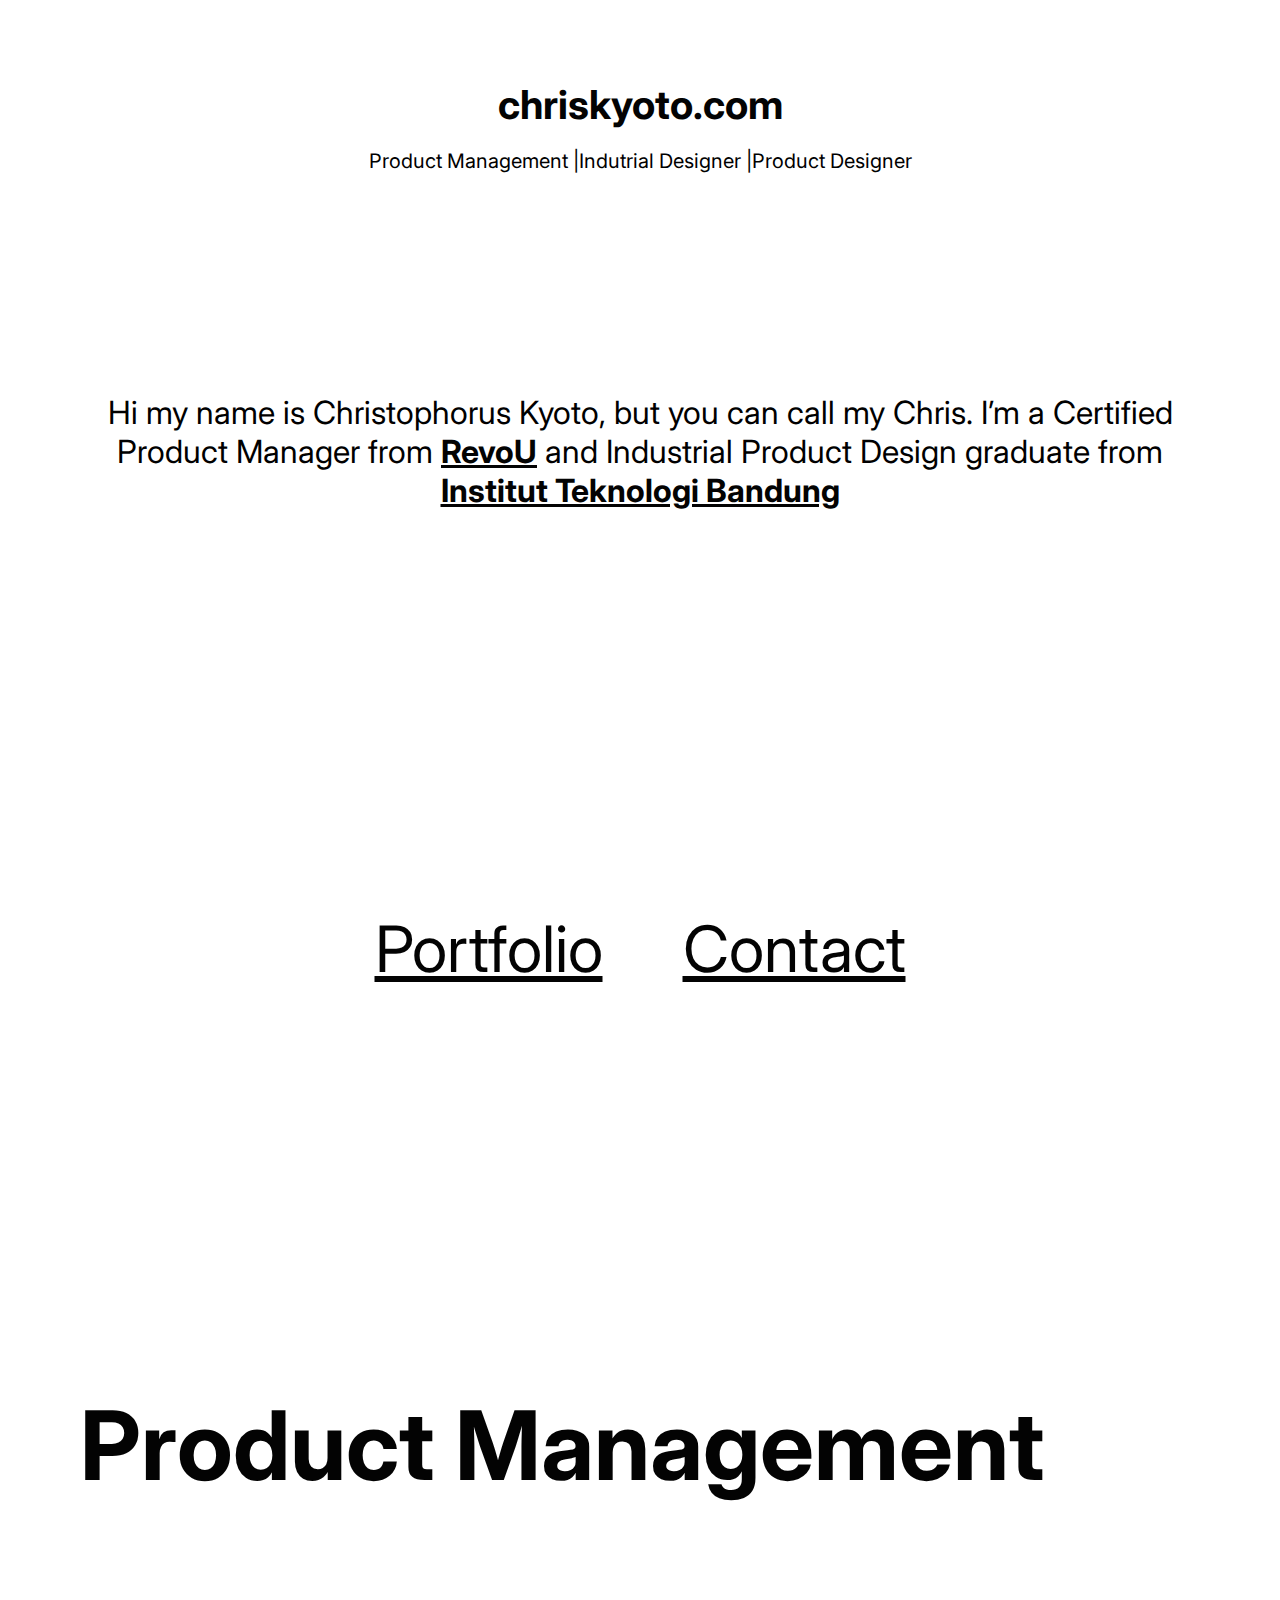
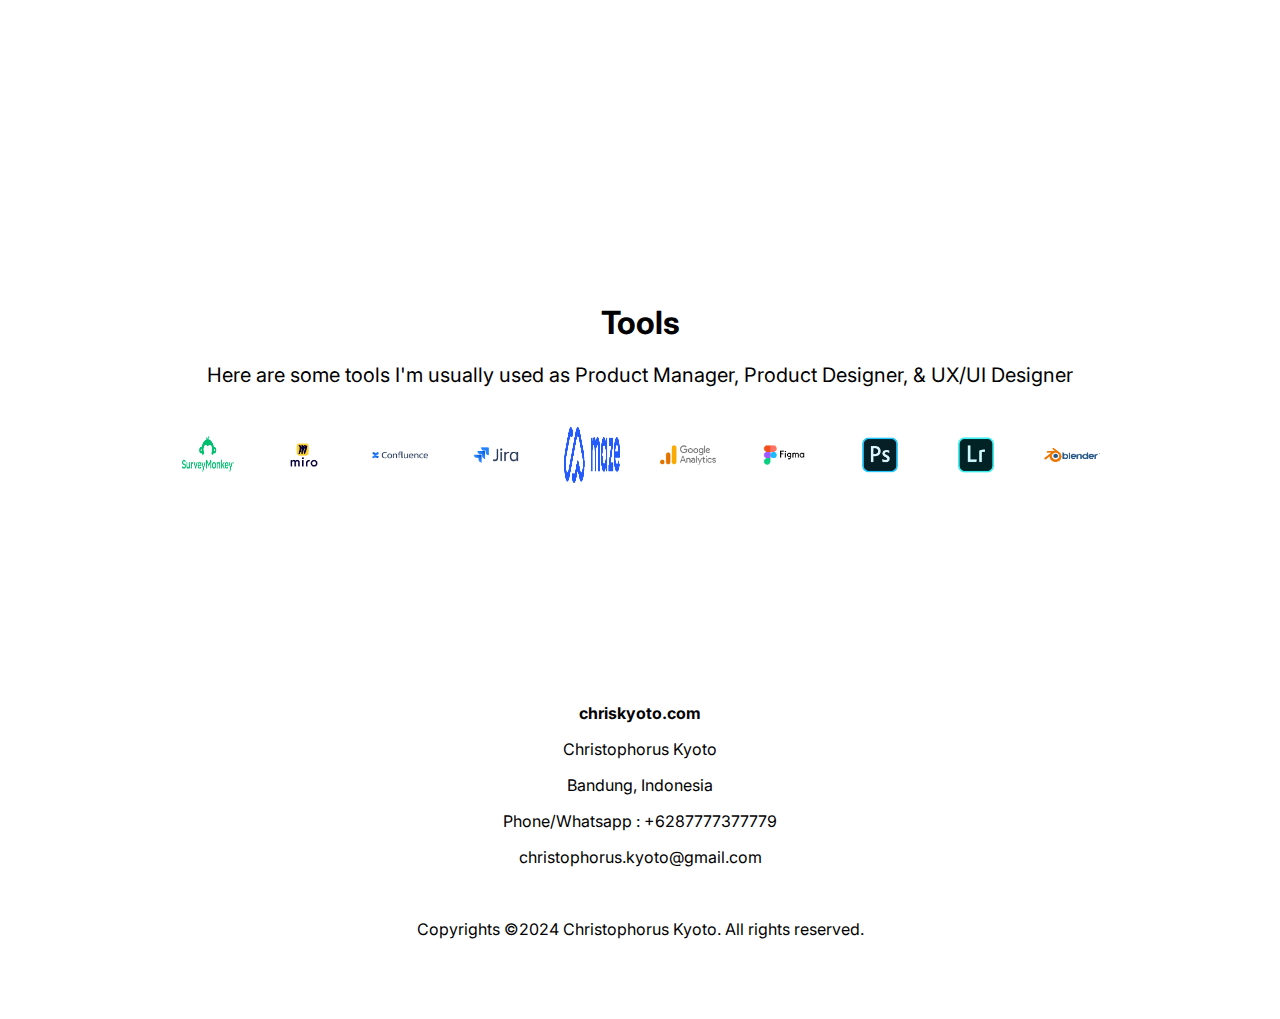
==== index.html @ 4db76125 "Add files via upload" ====
<!DOCTYPE html>
<html lang="en">
<head>
    <meta charset="UTF-8">
    <meta http-equiv="X-UA-Compatible" content="IE=edge">
    <meta name="viewport" content="width=device-width, initial-scale=1.0">
    <link href="https://fonts.googleapis.com/css2?family=Inter:wght@100;200;300;400;500;600;700;800;900&display=swap" rel="stylesheet">
    <link rel="shortcut icon" type="x-icon" href="img/">
    <link rel="stylesheet" href="indexstyle.css">
    <title>chriskyoto.com</title>
</head>
<body>
    <header>
        <a href="index.html" class="home">chriskyoto.com</a>
        <div>
            <p>Product Management | </p>
            <p>Indutrial Designer | </p>
            <p>Product Designer</p>
        </div>
    </header>
    <section class="intro">
        <article>Hi my name is Christophorus Kyoto, but you can call my Chris. I’m a Certified Product Manager from <a href="https://revou.co/">RevoU</a> and Industrial Product Design graduate from <a href="https://www.itb.ac.id/">Institut Teknologi Bandung</a></article>
        <nav>
            <a href="index.html#section">Portfolio</a>
            <!-- <a href="index.html#section-2">About Me</a>
            <a href="index#section-3">Article</a> -->
            <a href="index.html#section-4">Contact</a>
        </nav>
    </section>
    <main id="section">
        <!-- <a href="">UX/UI Design</a>
        <a href="">Graphic Design</a> -->
        <a href="productmanagement.html">Product Management</a>
        <!-- <a href="">Product Design</a>
        <a href="">Logo Design</a>
        <a href="footwear.html">Footwear Design</a>
        <a href="">CMF Design</a>
        <a href="">Automotive Design</a>
        <a href="">Fashion Design</a> -->
    </main>
    <!-- <section id="section-2">
        <div>
            <h1>Work Experience</h1>
            <div>
                <div>
                    <h1>Arteased, Product Manage/Web Designer/Web Programmer - Bandung, Indonesia</h1>
                    <h1>Mei 2023 - Now</h1>
                </div>
                <ul>
                    <li>Product develop with market research for building innovative and problem solving product</li>
                    <li>User research for understanding user behaviours, needs, and motivations</li>
                    <li>Designed complete website for web development</li>
                    <li>Implemented web design by programming using HTML, CSS</li>
                </ul>
            </div>
            <div>
                <div>
                    <h1></h1>
                </div>
            </div>
        </div>
        <div>
            <h1>Education</h1>
            <h1></h1>
        </div>
    </section> -->
    <!-- <section class="article" id="section-3">
        <h1>Article</h1>
        <div>
            <img src="" alt="">
            <p>Why is it important to apply your design on mock up</p>
        </div>
        <div>
            <img src="" alt="">
            <p></p>
        </div>
        <div>
            <img src="" alt="">
            <p></p>
        </div>
    </section> -->
    <section class="tools">
        <h1>Tools</h1>
        <p>Here are some tools I'm usually used as Product Manager, Product Designer, & UX/UI Designer</p>
        <div class="toolsIcon">
            <img src="img/surveymonkey.png" alt="">
            <img src="img/miro.png" alt="">
            <img src="img/confluence.png" alt="">
            <img src="img/jira.png" alt="">
            <img src="img/maze.png" alt="">
            <img src="img/ga.png" alt="">
            <img src="img/figma.png" alt="">
            <img src="img/ps.png" alt="">
            <img src="img/lr.png" alt="">
            <img src="img/blender.png" alt="">
        </div>
    </section>
    <footer>
        <!-- <form action="" id="section-4">
            <h2>Let's collaborate</h2>
            <h4>Your Full Name</h4>
            <input type="text" name="" id="">
            <h4>Email</h4>
            <input type="email" name="" id="">
            <h4>Phone Number</h4>
            <input type="number" name="" id="">
            <h4>Country (domicile)</h4>
            <input type="dropdown" name="" id="">
            <h4>Type of project you offering</h4>
            <input type="text" name="" id="">
            <h4>Company/Institutions</h4>
            <input type="text" name="" id="">
            <h4>Explain your offer</h4>
            <input type="text" name="" id="">
        </form> -->
        <div class="footer">
            <a href="index.html">chriskyoto.com</a>
            <p>Christophorus Kyoto</p>
            <p>Bandung, Indonesia</p>
            <p>Phone/Whatsapp : +6287777377779</p>
            <p>christophorus.kyoto@gmail.com</p>
            <a href=""><img src="" alt=""></a>
            <p>Copyrights ©2024 Christophorus Kyoto. All rights reserved.</p>
        </div>
    </footer>
</body>
</html>
---- indexstyle.css ----
html{
    scroll-behavior: smooth;
}

body{
    font-family: "inter";
    margin: 80px;
}

header{
    text-align: center;
}

a:hover{
    color: blueviolet;
}
header p{
    font-size: 20px;
}

.home{
    color: #030303;
    font-weight: bold;
    font-size: 40px;
    text-decoration: none;
}

header div{
    display: flex;
    justify-content: center;
}

article{
    font-size: 32px;
    margin-top: 200px;
    margin-bottom: 400px;
    text-align: center;
}

article a{
    color: #030303;
    font-weight: bold;
}

nav{
    display: flex;
    gap: 80px;
    justify-content: center;
    margin-bottom: 400px;
}

nav a{
    color: #030303;
    font-size: 64px;
    font-weight: 400;
}

main{
    margin-bottom: 400px;
}

main a{
    color: #030303;
    display: block;
    font-family: inter;
    font-size: 96px;
    font-weight: bold;
    margin-bottom: 80px;
    text-decoration: none;
    transition: 0.5s;
}

main a:hover{
    font-size: 120px;
}

.article img{
    height: 400px;
    width: 520px;
}

.tools{
    text-align: center;
}
.tools h1{
    font-size: 32px;
}

.tools p{
    font-size: 20px;
}

.toolsIcon{
    display: flex;
    justify-content: center;
}

.tools img{
    margin: 20px;
    width: 5%;
}

footer{
    margin-top: 200px;
    text-align: center;
}

input{
    height: 24px;
    width: 320px;
}

.footer{
    margin-top: 200px;
    text-align: center;
}

.footer a{
    color: #030303;
    font-weight: bold;
    text-decoration: none;
}
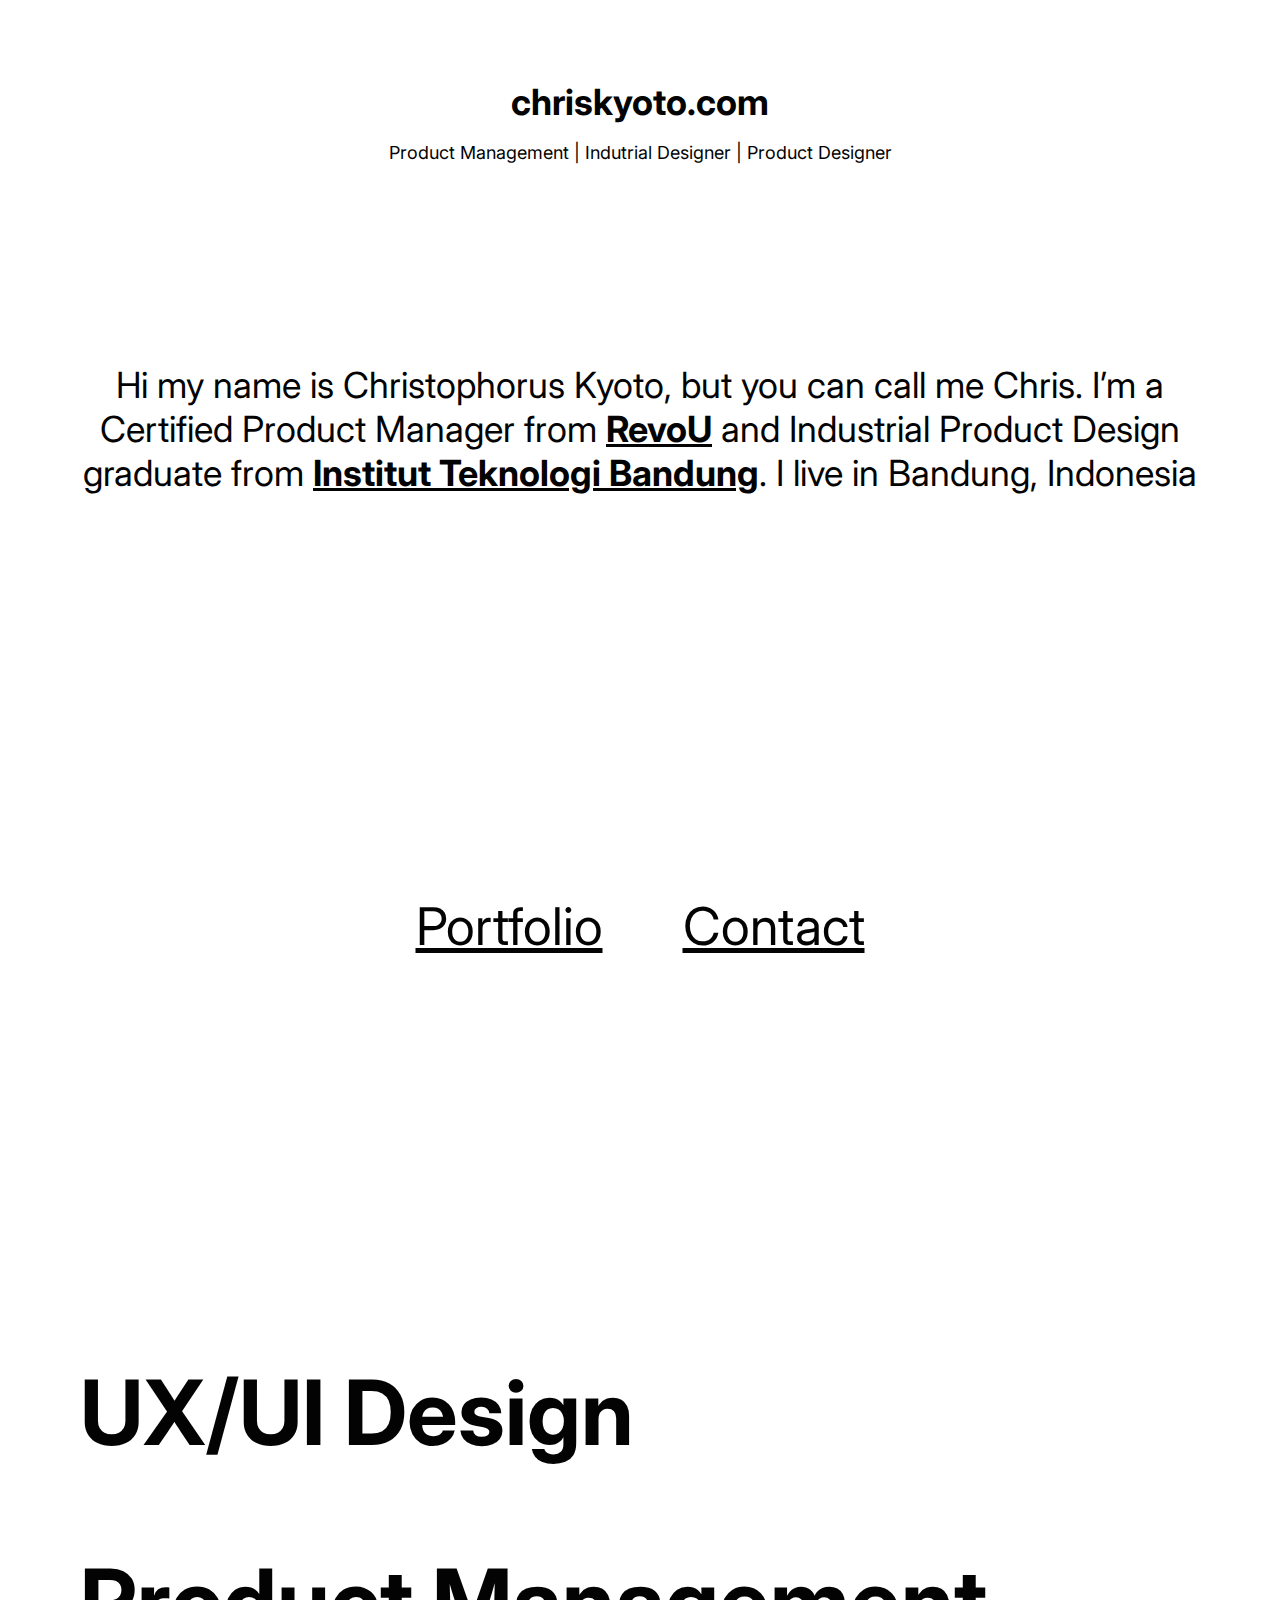
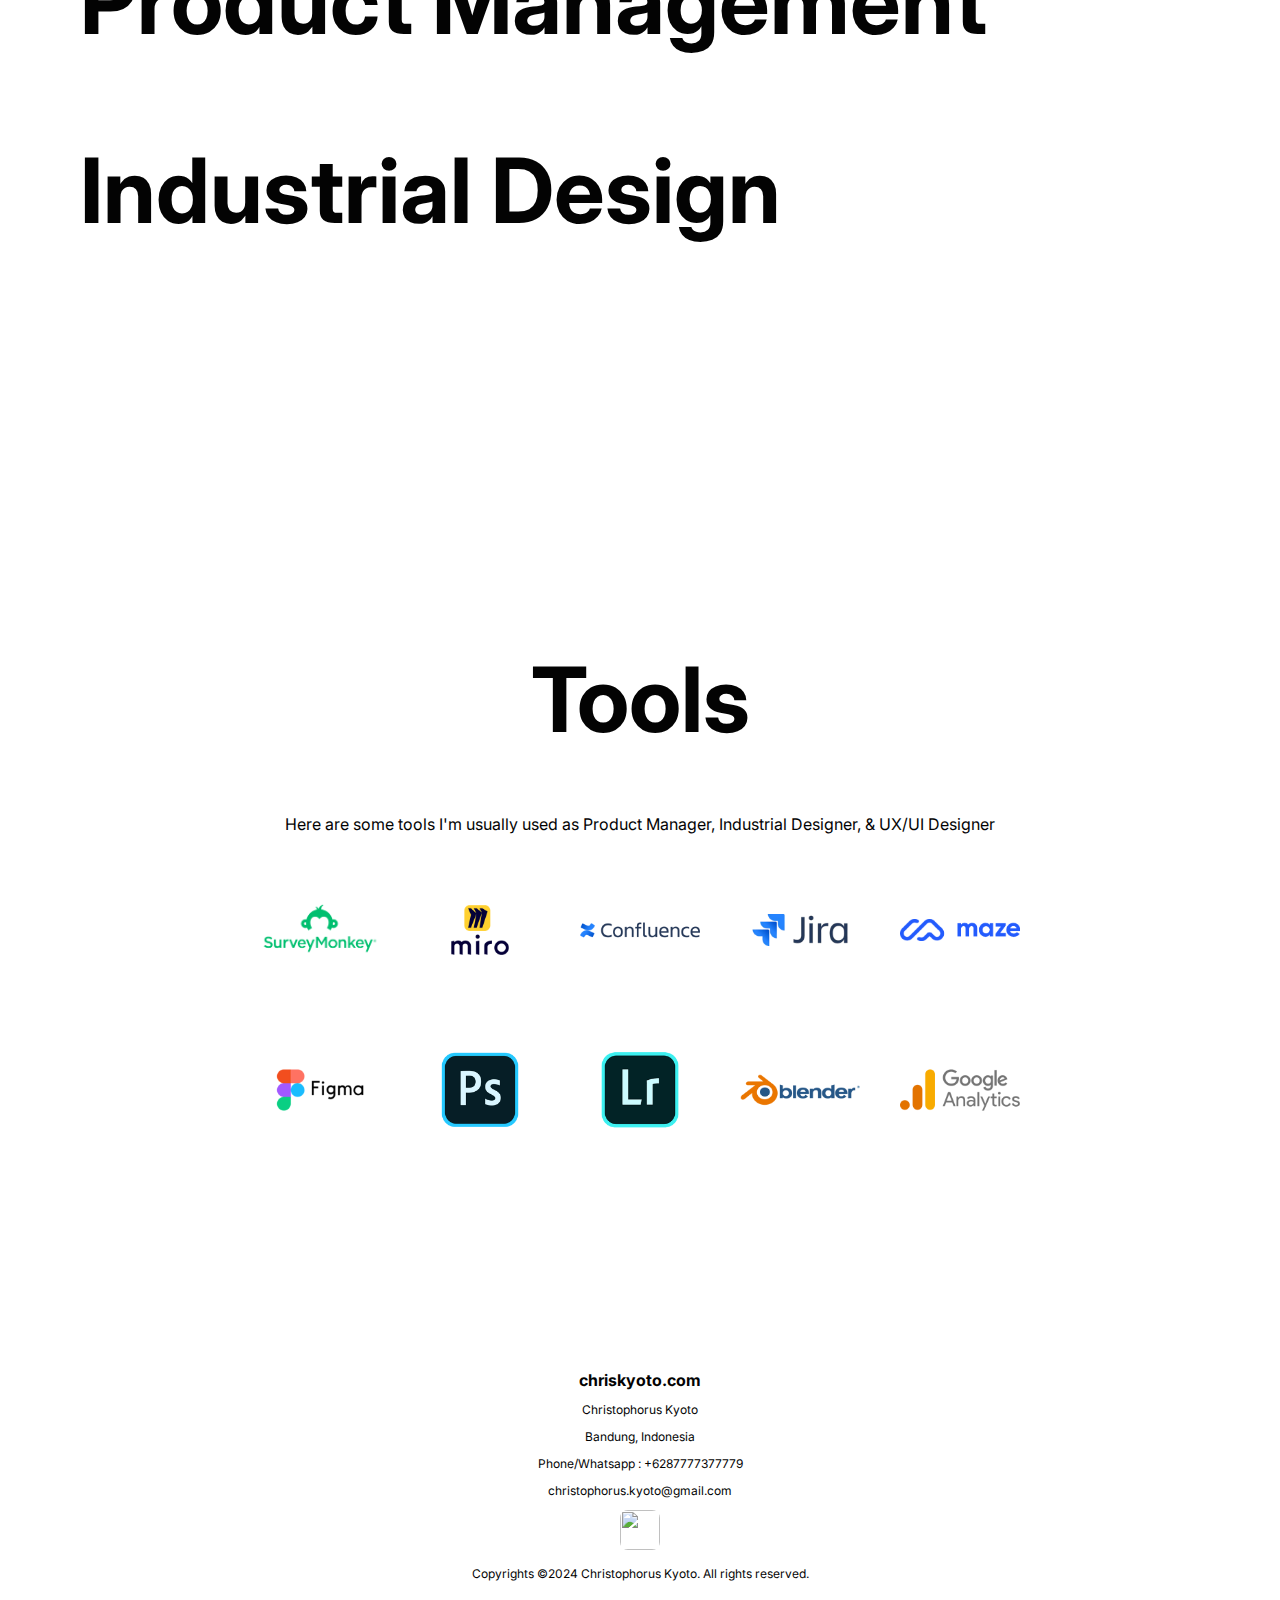
==== commit 14b86091: "Add files via upload" ====
--- a/index.html
+++ b/index.html
@@ -11,15 +11,11 @@
 </head>
 <body>
     <header>
-        <a href="index.html" class="home">chriskyoto.com</a>
-        <div>
-            <p>Product Management | </p>
-            <p>Indutrial Designer | </p>
-            <p>Product Designer</p>
-        </div>
+        <a href="index.html">chriskyoto.com</a>
+        <p>Product Management | Indutrial Designer | Product Designer</p>
     </header>
     <section class="intro">
-        <article>Hi my name is Christophorus Kyoto, but you can call my Chris. I’m a Certified Product Manager from <a href="https://revou.co/">RevoU</a> and Industrial Product Design graduate from <a href="https://www.itb.ac.id/">Institut Teknologi Bandung</a></article>
+        <article>Hi my name is Christophorus Kyoto, but you can call me Chris. I’m a Certified Product Manager from <a href="https://revou.co/">RevoU</a> and Industrial Product Design graduate from <a href="https://www.itb.ac.id/">Institut Teknologi Bandung</a>. I live in Bandung, Indonesia</article>
         <nav>
             <a href="index.html#section">Portfolio</a>
             <!-- <a href="index.html#section-2">About Me</a>
@@ -28,11 +24,11 @@
         </nav>
     </section>
     <main id="section">
-        <!-- <a href="">UX/UI Design</a>
-        <a href="">Graphic Design</a> -->
+        <a href="uxui.html">UX/UI Design</a>
+        <!-- <a href="">Graphic Design</a> -->
         <a href="productmanagement.html">Product Management</a>
-        <!-- <a href="">Product Design</a>
-        <a href="">Logo Design</a>
+        <a href="productdesign.html">Industrial Design</a>
+        <!-- <a href="logo.html">Logo Design</a>
         <a href="footwear.html">Footwear Design</a>
         <a href="">CMF Design</a>
         <a href="">Automotive Design</a>
@@ -64,6 +60,24 @@
             <h1></h1>
         </div>
     </section> -->
+    <section class="tools">
+        <h1>Tools</h1>
+        <p>Here are some tools I'm usually used as Product Manager, Industrial Designer, & UX/UI Designer</p>
+        <div class="toolsIcon">
+            <img src="img/surveymonkey.png" alt="">
+            <img src="img/miro.png" alt="">
+            <img src="img/confluence.png" alt="">
+            <img src="img/jira.png" alt="">
+            <img src="img/maze.png" alt="">
+        </div>
+        <div class="toolsIcon">
+            <img src="img/figma.png" alt="">
+            <img src="img/ps.png" alt="">
+            <img src="img/lr.png" alt="">
+            <img src="img/blender.png" alt="">
+            <img src="img/ga.png" alt="">
+        </div>
+    </section>
     <!-- <section class="article" id="section-3">
         <h1>Article</h1>
         <div>
@@ -79,24 +93,11 @@
             <p></p>
         </div>
     </section> -->
-    <section class="tools">
-        <h1>Tools</h1>
-        <p>Here are some tools I'm usually used as Product Manager, Product Designer, & UX/UI Designer</p>
-        <div class="toolsIcon">
-            <img src="img/surveymonkey.png" alt="">
-            <img src="img/miro.png" alt="">
-            <img src="img/confluence.png" alt="">
-            <img src="img/jira.png" alt="">
-            <img src="img/maze.png" alt="">
-            <img src="img/ga.png" alt="">
-            <img src="img/figma.png" alt="">
-            <img src="img/ps.png" alt="">
-            <img src="img/lr.png" alt="">
-            <img src="img/blender.png" alt="">
-        </div>
-    </section>
-    <footer>
-        <!-- <form action="" id="section-4">
+    <!-- <section>
+        <h1>Talks</h1>
+    </section> -->
+    <!-- <section>
+        <form action="" id="section-4">
             <h2>Let's collaborate</h2>
             <h4>Your Full Name</h4>
             <input type="text" name="" id="">
@@ -112,16 +113,16 @@
             <input type="text" name="" id="">
             <h4>Explain your offer</h4>
             <input type="text" name="" id="">
-        </form> -->
-        <div class="footer">
-            <a href="index.html">chriskyoto.com</a>
-            <p>Christophorus Kyoto</p>
-            <p>Bandung, Indonesia</p>
-            <p>Phone/Whatsapp : +6287777377779</p>
-            <p>christophorus.kyoto@gmail.com</p>
-            <a href=""><img src="" alt=""></a>
-            <p>Copyrights ©2024 Christophorus Kyoto. All rights reserved.</p>
-        </div>
+        </form>
+    </section> -->
+    <footer>
+        <a href="index.html">chriskyoto.com</a>
+        <p>Christophorus Kyoto</p>
+        <p>Bandung, Indonesia</p>
+        <p>Phone/Whatsapp : +6287777377779</p>
+        <p>christophorus.kyoto@gmail.com</p>
+        <a href="https://www.linkedin.com/in/chriskyoto/"><img src="img/linkedinicon.svg" class="linkedinIcon" alt=""></a>
+        <p>Copyrights ©2024 Christophorus Kyoto. All rights reserved.</p>
     </footer>
 </body>
 </html>--- a/indexstyle.css
+++ b/indexstyle.css
@@ -1,5 +1,9 @@
 html{
     scroll-behavior: smooth;
+}
+
+*{
+    color: #030303;
 }
 
 body{
@@ -8,37 +12,35 @@
 }
 
 header{
+    margin-bottom: 200px;
     text-align: center;
+}
+
+a{
+    transition: 0.5s;
 }
 
 a:hover{
     color: blueviolet;
 }
+
 header p{
-    font-size: 20px;
+    font-size: 18px;
 }
 
-.home{
-    color: #030303;
+header a{
+    font-size: 36px;
     font-weight: bold;
-    font-size: 40px;
     text-decoration: none;
 }
 
-header div{
-    display: flex;
-    justify-content: center;
-}
-
 article{
-    font-size: 32px;
-    margin-top: 200px;
+    font-size: 36px;
     margin-bottom: 400px;
     text-align: center;
 }
 
 article a{
-    color: #030303;
     font-weight: bold;
 }
 
@@ -50,9 +52,7 @@
 }
 
 nav a{
-    color: #030303;
-    font-size: 64px;
-    font-weight: 400;
+    font-size: 52px;
 }
 
 main{
@@ -60,10 +60,8 @@
 }
 
 main a{
-    color: #030303;
     display: block;
-    font-family: inter;
-    font-size: 96px;
+    font-size: 90px;
     font-weight: bold;
     margin-bottom: 80px;
     text-decoration: none;
@@ -82,22 +80,30 @@
 .tools{
     text-align: center;
 }
+
 .tools h1{
-    font-size: 32px;
+    font-size: 90px;
 }
 
 .tools p{
-    font-size: 20px;
+    font-size: 16px;
 }
 
 .toolsIcon{
+    align-items: center;
     display: flex;
     justify-content: center;
 }
 
 .tools img{
+    height: 100%;
     margin: 20px;
-    width: 5%;
+    width: 120px;
+}
+
+input{
+    height: 24px;
+    width: 320px;
 }
 
 footer{
@@ -105,18 +111,18 @@
     text-align: center;
 }
 
-input{
-    height: 24px;
-    width: 320px;
-}
-
-.footer{
-    margin-top: 200px;
-    text-align: center;
-}
-
-.footer a{
+footer a{
     color: #030303;
     font-weight: bold;
     text-decoration: none;
+}
+
+footer p{
+    font-size: 12px;
+}
+
+.linkedinIcon{
+    border-radius: 8px;
+    height: 40px;
+    width: 40px;
 }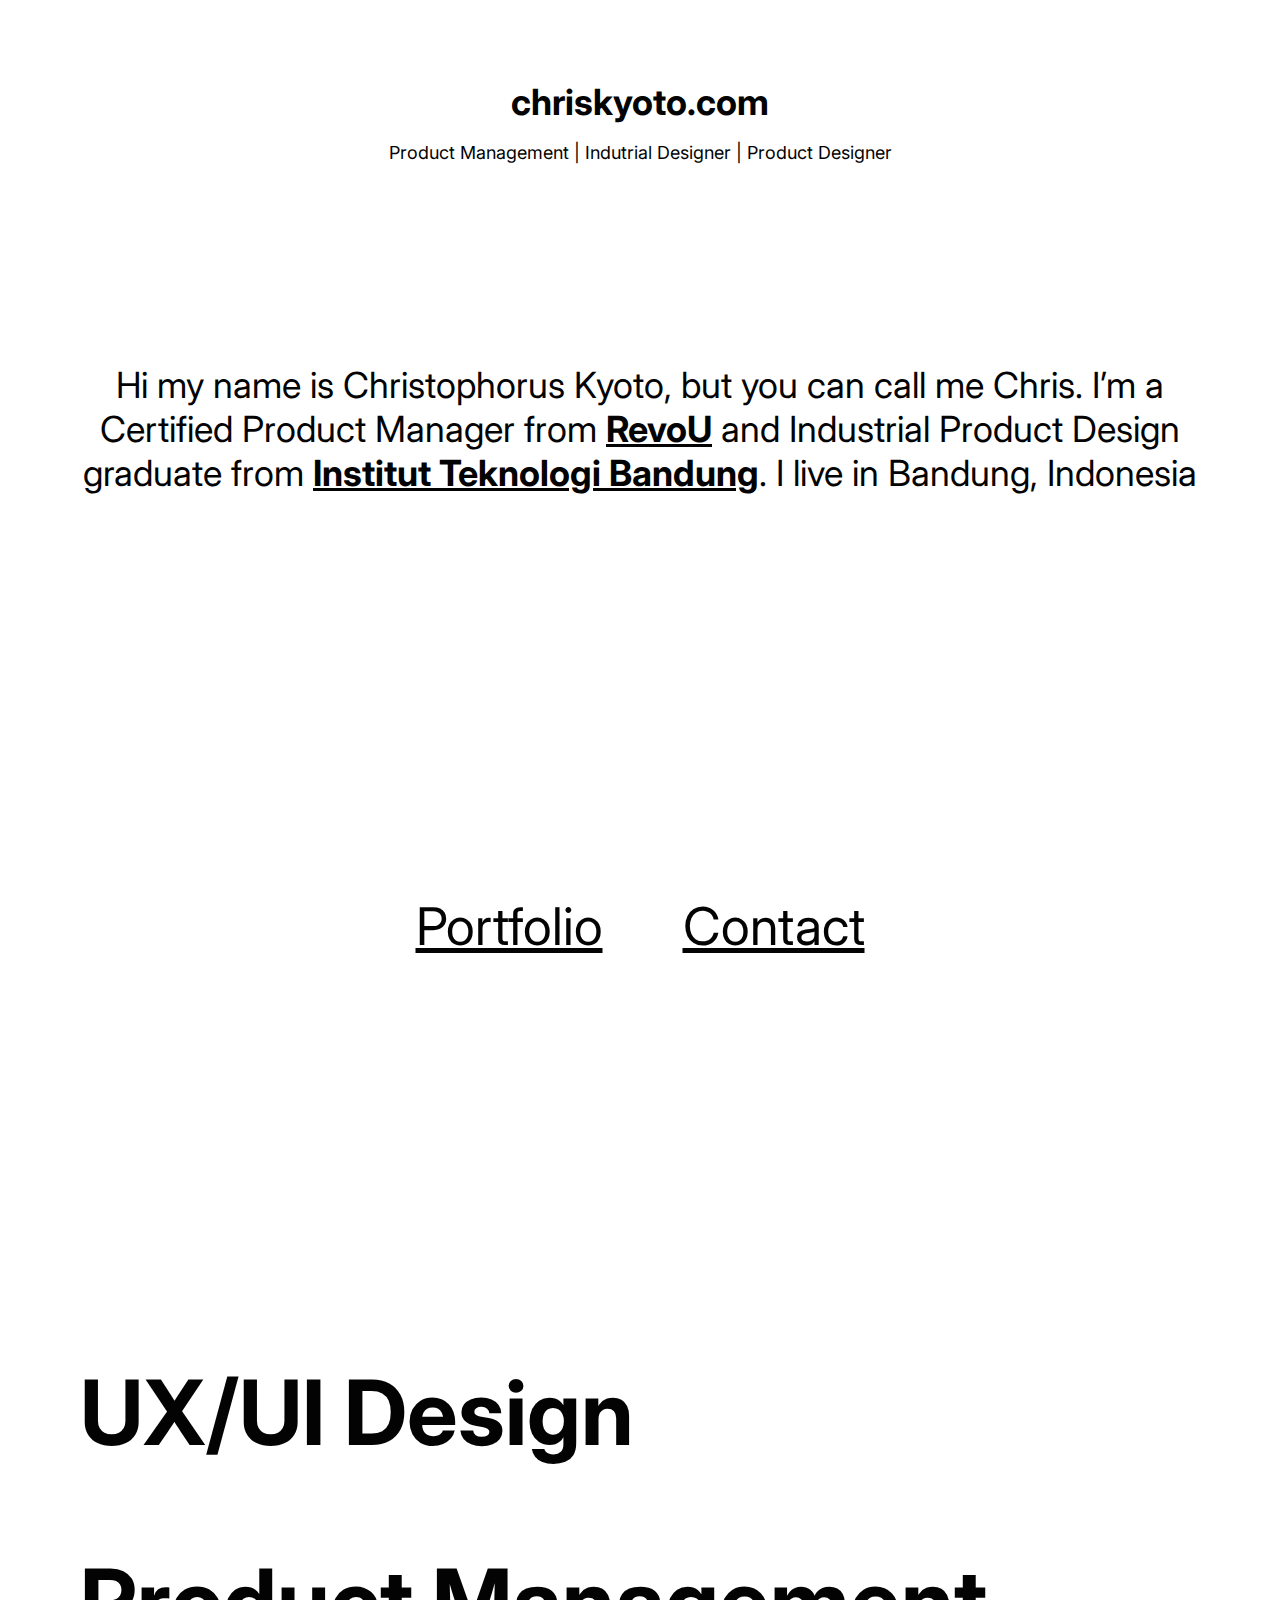
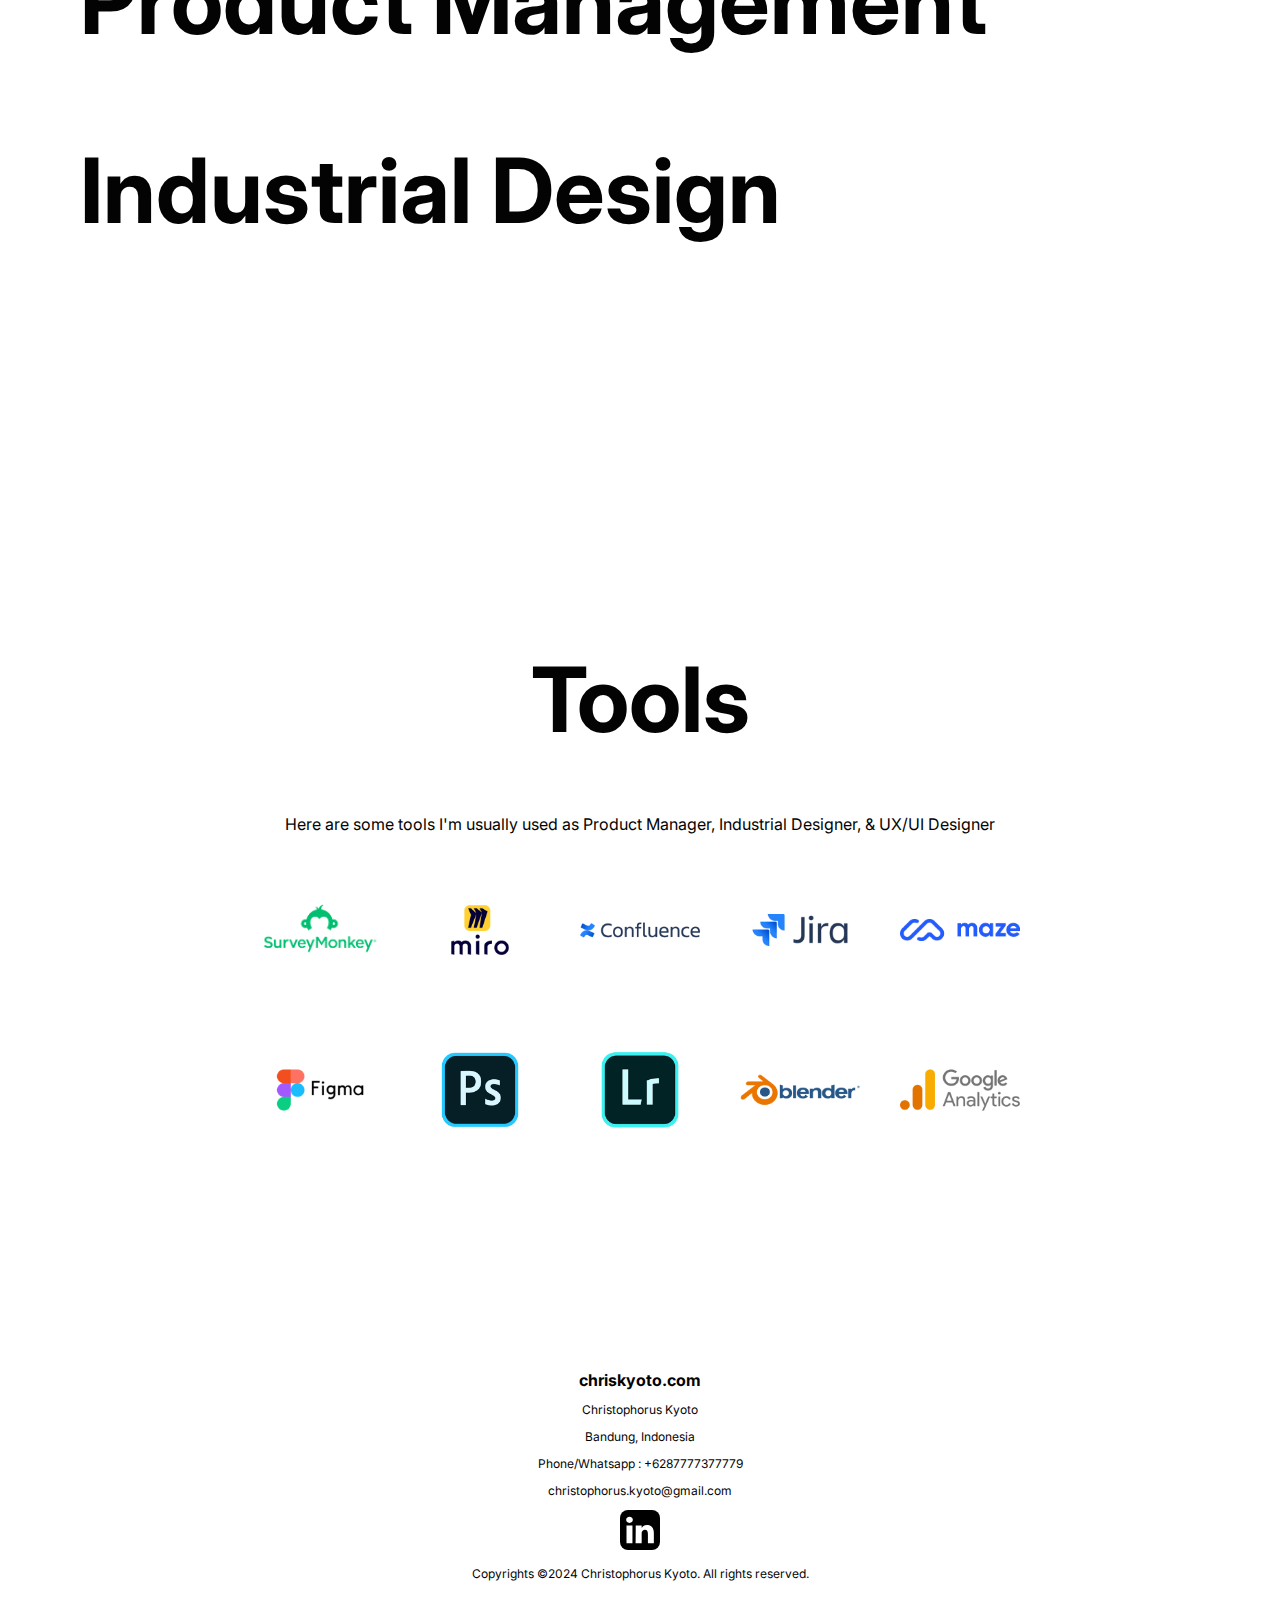
==== commit 5e65ec6d: "Add files via upload" ====
--- a/index.html
+++ b/index.html
@@ -27,6 +27,7 @@
         <a href="uxui.html">UX/UI Design</a>
         <!-- <a href="">Graphic Design</a> -->
         <a href="productmanagement.html">Product Management</a>
+        <!-- <a href="">Front End Web</a> -->
         <a href="productdesign.html">Industrial Design</a>
         <!-- <a href="logo.html">Logo Design</a>
         <a href="footwear.html">Footwear Design</a>
